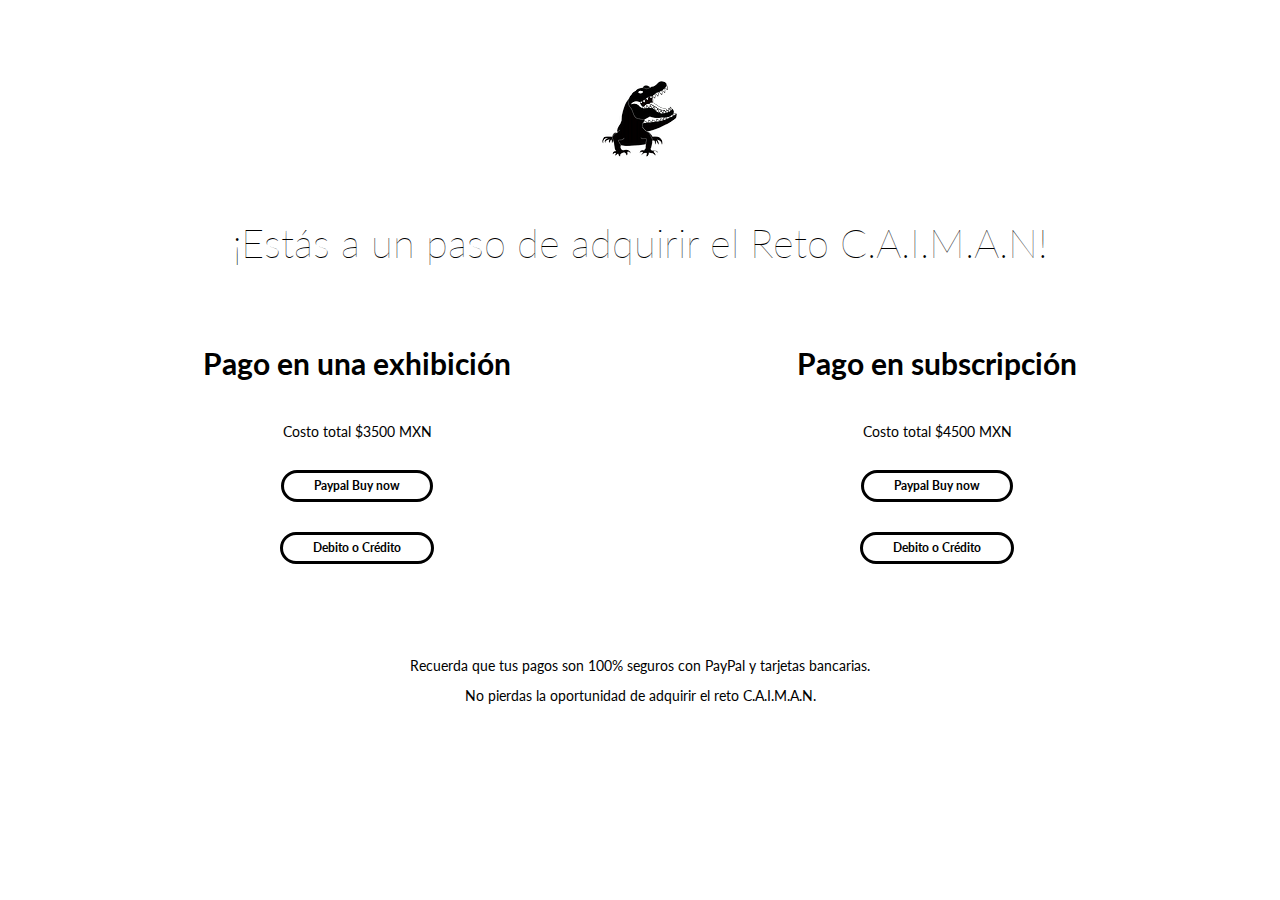
==== check.html @ 7345fabd "Nuevos cambios 27 de enero" ====
<!DOCTYPE html>
<html lang="en">
<head>
    <meta charset="UTF-8">
    <meta http-equiv="X-UA-Compatible" content="IE=edge">
    <meta name="viewport" content="width=device-width, initial-scale=1.0">
    <title>Checkout Reto C.A.I.M.A.N</title>
    <link rel="stylesheet" href="css/normalize.css">
    <link rel="preconnect" href="https://fonts.googleapis.com">
    <link rel="preconnect" href="https://fonts.gstatic.com" crossorigin>
    <link href="https://fonts.googleapis.com/css2?family=Lato:wght@400;700;900&display=swap" rel="stylesheet">
    <link rel="stylesheet" href="css/estilo-check.css"> 
    
</head>
<body>
    <div class="fondo-checkout">
        <div class="contenedor-checkout">
            <div class="contenido">
                <div class="logo-checkout">
                    <a href="/"> <img src="img/Logo-retocaiman.webp" alt="Logotipo de reto caiman"> </a>
                </div>
                <h1 class="principal">¡Estás a un paso de adquirir el Reto C.A.I.M.A.N!</h1>
                <div class="tabla-check">
                    <div class="pago1">
                        <h3>Pago en una exhibición</h3>
                        <p>Costo total $3500 MXN</p>
                        <a class="boton" href="#">Paypal Buy now</a>
                        <a class="boton" href="#">Debito o Crédito</a>
                   </div>
                   <div class="pago2">
                    <h3>Pago en subscripción</h3>
                    <p>Costo total $4500 MXN</p>
                    <a class="boton" href="#">Paypal Buy now</a>
                    <a class="boton" href="#">Debito o Crédito</a>
                   </div>
                </div>
            </div>
            <div class="text-seguridad">
                <p>Recuerda que tus pagos son 100% seguros con PayPal y tarjetas bancarias.</p>
                <p>No pierdas la oportunidad de adquirir el reto C.A.I.M.A.N.</p>
            </div>
        </div>
    </div>
</body>
</html>
---- css/estilo-check.css ----
/*Globales*/
html{
    font-size: 62.5% ; /* equivale 1 rem a 10 px */
}
body{
    font-family: 'Lato', sans-serif;

}
h1{
    font-size: 4rem;
    font-weight: 100;
}

h3{
    font-size: 3rem;
}

p{
    font-size: 1.4rem;
}

li{
    font-size: 1.3rem;
}
.boton{
    color: rgb(0, 0, 0);
    font-weight: 700;
    text-decoration: none;
    font-size: 1.2rem;
    padding: .6rem 3rem;
    border-radius: 2rem;
    text-decoration: none;
    border-style: solid;
    border-color: black;
}


/* Fondo del Checkout*/
.fondo-checkout{
    background-image: url(../img/Fondo-natural.svg);
    background-size: cover;
    background-position: center;
    padding: 4rem;
}
/* Fin del fondo*/

/* Contenedor del chekout */
.contenedor-checkout{
    max-width: 120rem;
    margin: 0 auto;
    background-color: white;
    height: 100%;
}

/* Logo */

.logo-checkout{
    display: flex;
    align-items: center;
    justify-content: center;
    text-align: center;
    margin: 2rem;
    padding: 2rem;
}

.contenido h1{
    display: flex;
    align-items: center;
    justify-content: center;
    padding: 2rem;
    margin: 1rem;
}


/* Tabla de los pagos */

.contenido .tabla-check{
    padding: 2rem;
    display: flex;
    justify-content: center;
    justify-content: space-around;
}

.contenido .tabla-check p{
    margin-bottom: 3rem;
}

.contenido .tabla-check a{
    margin-bottom: 3rem;
}

/* Pago 1 */

.tabla-check .pago1{
    display: flex;
    flex-direction: column;
    justify-content: center;
    align-items: center;
}

/* Pago 2 */

.tabla-check .pago2{
    display: flex;
    flex-direction: column;
    justify-content: center;
    align-items: center;
}

/* Texto de seguridad */

.text-seguridad{
    text-align: center;
    padding: 3rem;
}
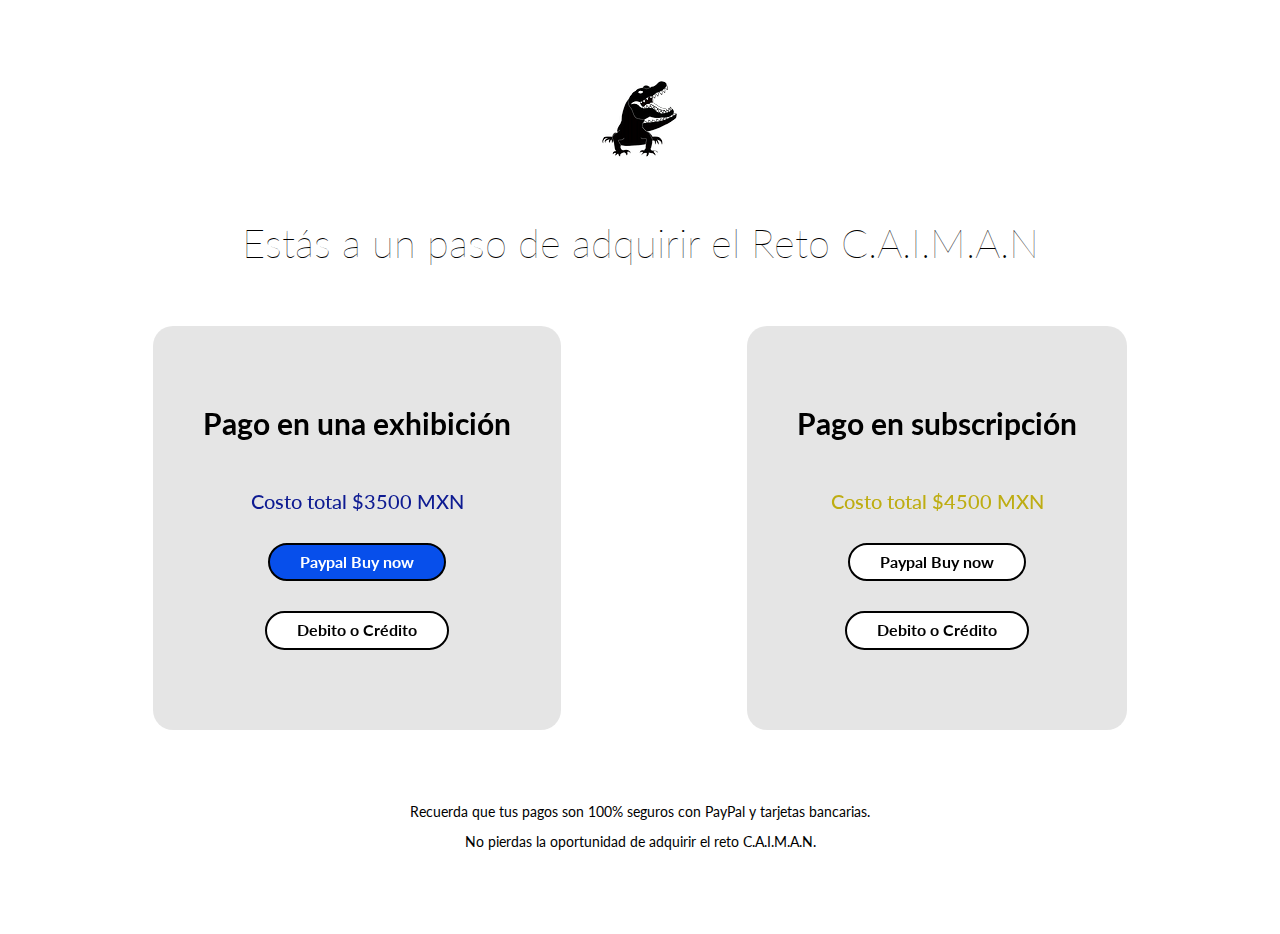
==== commit d3498c31: "Nuevos cambios 27 de enero" ====
--- a/check.html
+++ b/check.html
@@ -19,12 +19,12 @@
                 <div class="logo-checkout">
                     <a href="/"> <img src="img/Logo-retocaiman.webp" alt="Logotipo de reto caiman"> </a>
                 </div>
-                <h1 class="principal">¡Estás a un paso de adquirir el Reto C.A.I.M.A.N!</h1>
+                <h1 class="principal">Estás a un paso de adquirir el Reto C.A.I.M.A.N</h1>
                 <div class="tabla-check">
                     <div class="pago1">
                         <h3>Pago en una exhibición</h3>
                         <p>Costo total $3500 MXN</p>
-                        <a class="boton" href="#">Paypal Buy now</a>
+                        <a class="boton paypal" href="#">Paypal Buy now</a>
                         <a class="boton" href="#">Debito o Crédito</a>
                    </div>
                    <div class="pago2">
--- a/css/estilo-check.css
+++ b/css/estilo-check.css
@@ -22,18 +22,26 @@
 li{
     font-size: 1.3rem;
 }
+/* Botones */
+
 .boton{
+    background-color: white;
     color: rgb(0, 0, 0);
     font-weight: 700;
     text-decoration: none;
-    font-size: 1.2rem;
-    padding: .6rem 3rem;
+    font-size: 1.6rem;
+    padding: .8rem 3rem;
     border-radius: 2rem;
     text-decoration: none;
+    border-width: .2rem;
     border-style: solid;
     border-color: black;
 }
 
+.paypal{
+    background-color: rgb(7, 79, 235);
+    color: white;
+}
 
 /* Fondo del Checkout*/
 .fondo-checkout{
@@ -67,6 +75,7 @@
     display: flex;
     align-items: center;
     justify-content: center;
+    text-align: center;
     padding: 2rem;
     margin: 1rem;
 }
@@ -79,10 +88,14 @@
     display: flex;
     justify-content: center;
     justify-content: space-around;
+    flex-wrap: wrap;
+    text-align: center;
 }
 
 .contenido .tabla-check p{
     margin-bottom: 3rem;
+    font-size: 2rem;
+    font-weight: 500;
 }
 
 .contenido .tabla-check a{
@@ -92,19 +105,37 @@
 /* Pago 1 */
 
 .tabla-check .pago1{
+    background: rgba(212, 212, 212, 0.596);
+    border-radius:2rem ;
+    backdrop-filter: blur(0.2rem);
+    padding: 5rem;
     display: flex;
     flex-direction: column;
     justify-content: center;
     align-items: center;
+    margin: 1rem;
+}
+
+.tabla-check .pago1 p{
+    color: rgb(14, 27, 146);
 }
 
 /* Pago 2 */
 
 .tabla-check .pago2{
+    background: rgba(212, 212, 212, 0.596);
+    border-radius:2rem ;
+    backdrop-filter: blur(0.2rem);
+    padding: 5rem;
     display: flex;
     flex-direction: column;
     justify-content: center;
     align-items: center;
+    margin: 1rem;
+}
+
+.tabla-check .pago2 p{
+    color: rgb(190, 173, 19);
 }
 
 /* Texto de seguridad */
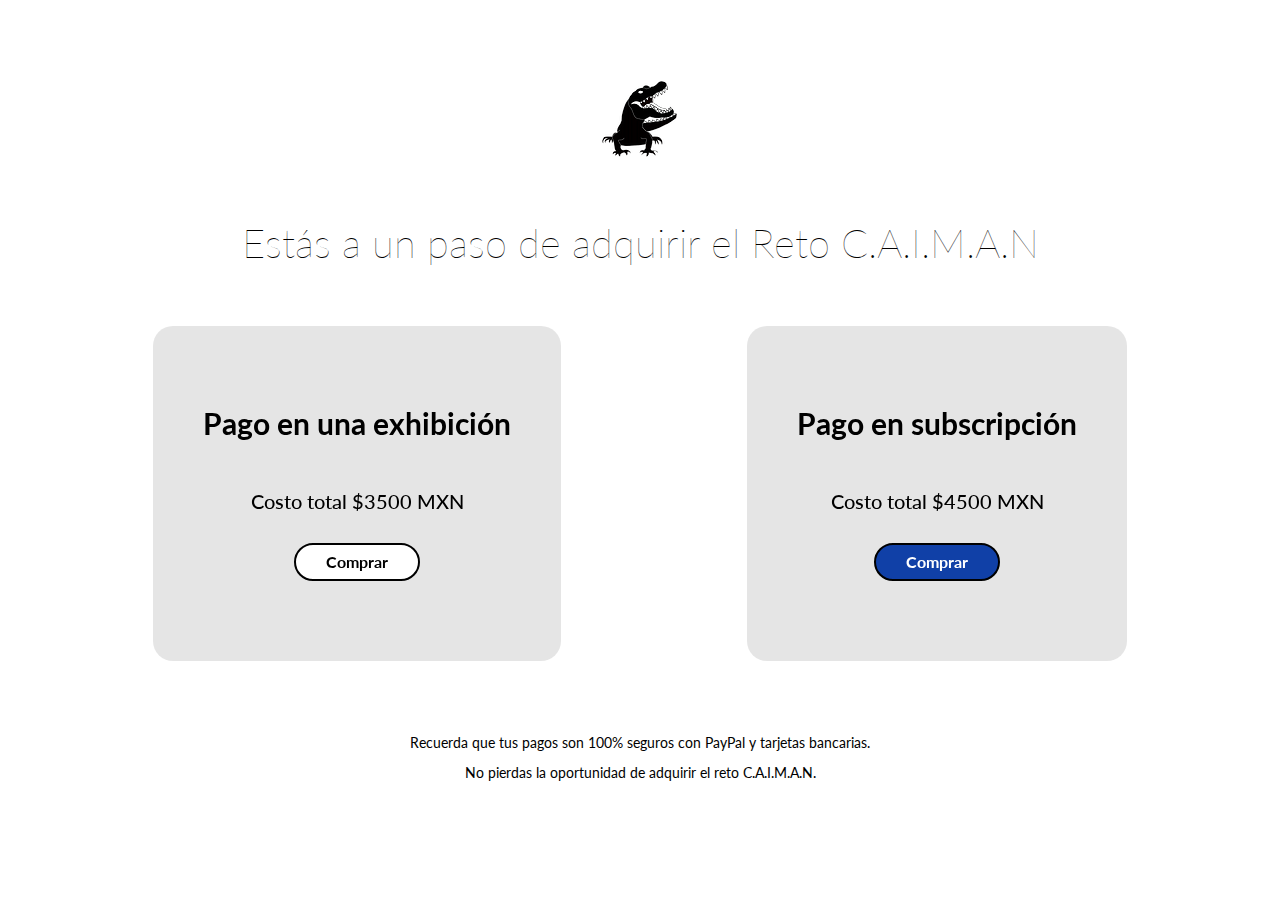
==== commit 585c53d4: "Nuevos cambios 01 de febrero" ====
--- a/check.html
+++ b/check.html
@@ -24,14 +24,13 @@
                     <div class="pago1">
                         <h3>Pago en una exhibición</h3>
                         <p>Costo total $3500 MXN</p>
-                        <a class="boton paypal" href="#">Paypal Buy now</a>
-                        <a class="boton" href="#">Debito o Crédito</a>
+                        <a class="boton " href="exhibicionC.html">Comprar</a>
                    </div>
+
                    <div class="pago2">
-                    <h3>Pago en subscripción</h3>
-                    <p>Costo total $4500 MXN</p>
-                    <a class="boton" href="#">Paypal Buy now</a>
-                    <a class="boton" href="#">Debito o Crédito</a>
+                        <h3>Pago en subscripción</h3>
+                        <p>Costo total $4500 MXN</p>
+                        <a class="boton paypal" href="subscripciónC.html">Comprar</a>
                    </div>
                 </div>
             </div>
--- a/css/estilo-check.css
+++ b/css/estilo-check.css
@@ -39,7 +39,7 @@
 }
 
 .paypal{
-    background-color: rgb(7, 79, 235);
+    background-color: rgb(16, 64, 167);
     color: white;
 }
 
@@ -117,7 +117,6 @@
 }
 
 .tabla-check .pago1 p{
-    color: rgb(14, 27, 146);
 }
 
 /* Pago 2 */
@@ -135,7 +134,7 @@
 }
 
 .tabla-check .pago2 p{
-    color: rgb(190, 173, 19);
+    
 }
 
 /* Texto de seguridad */
